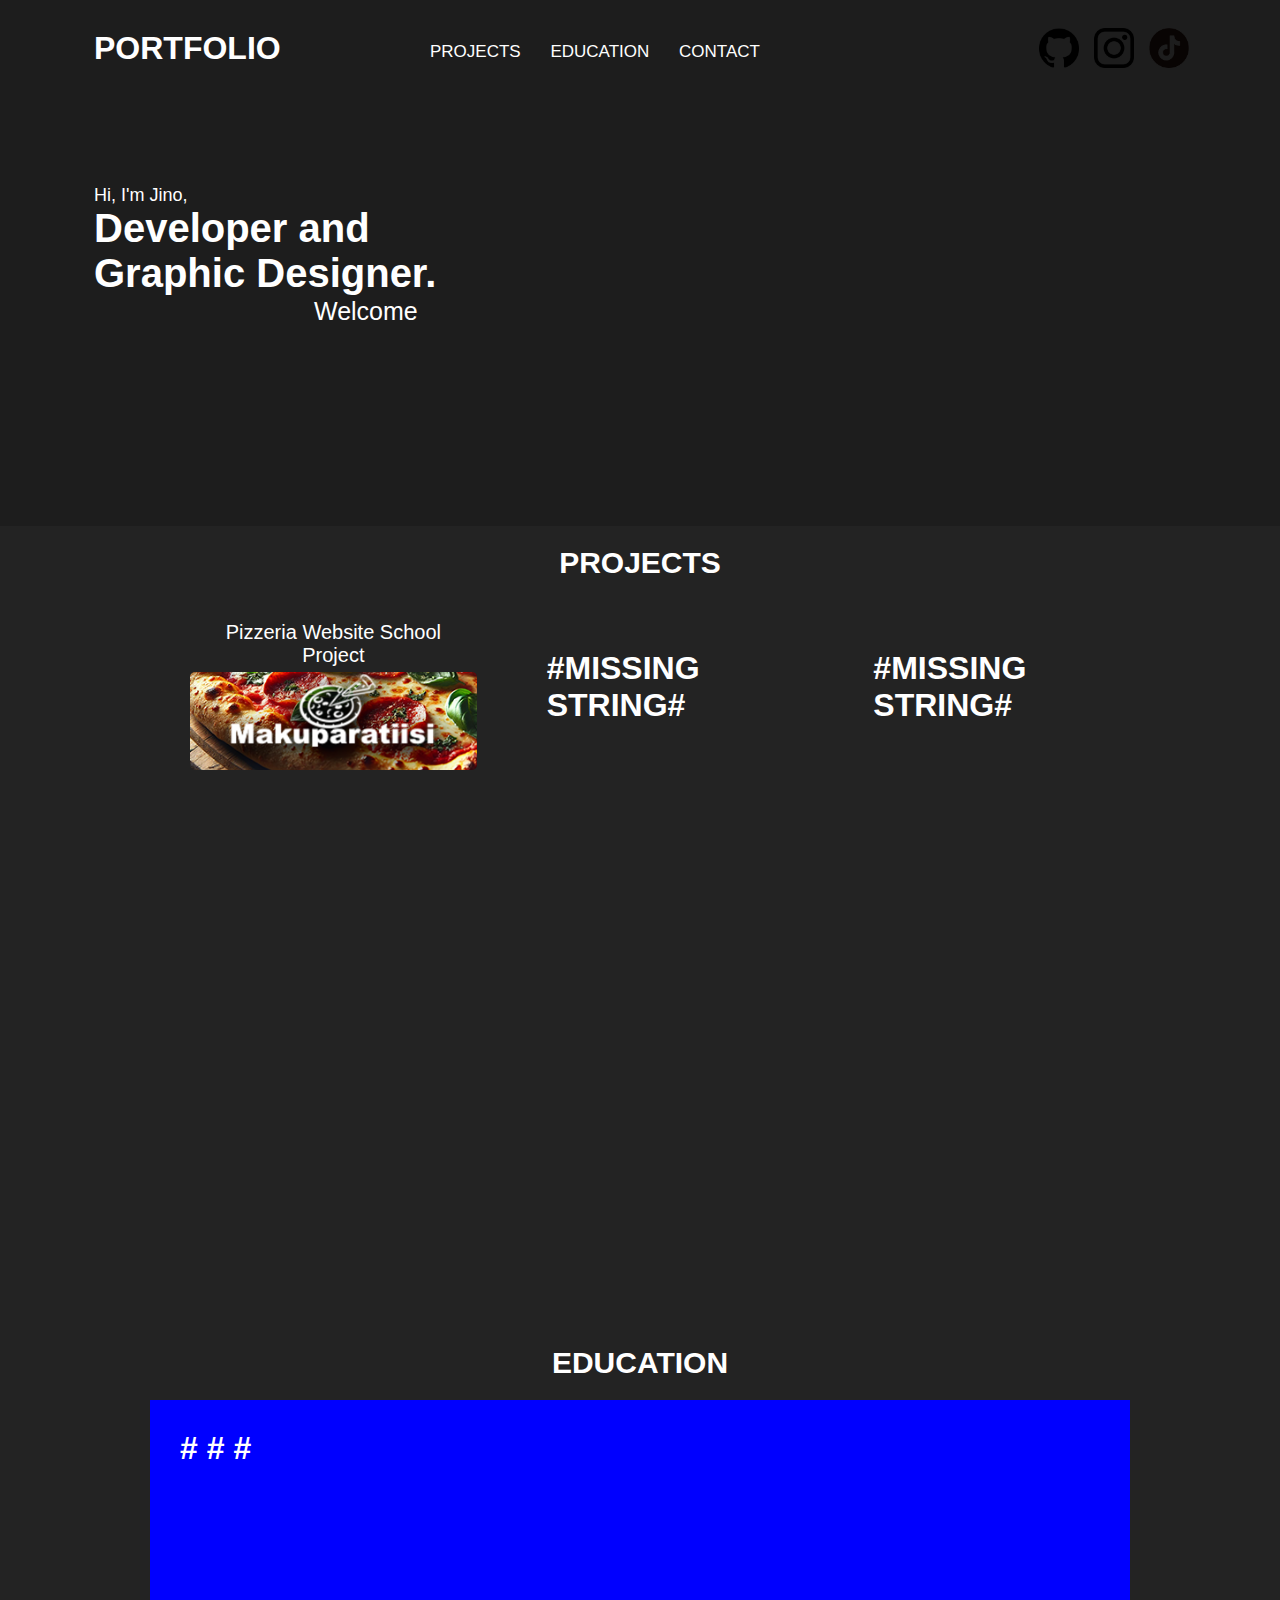
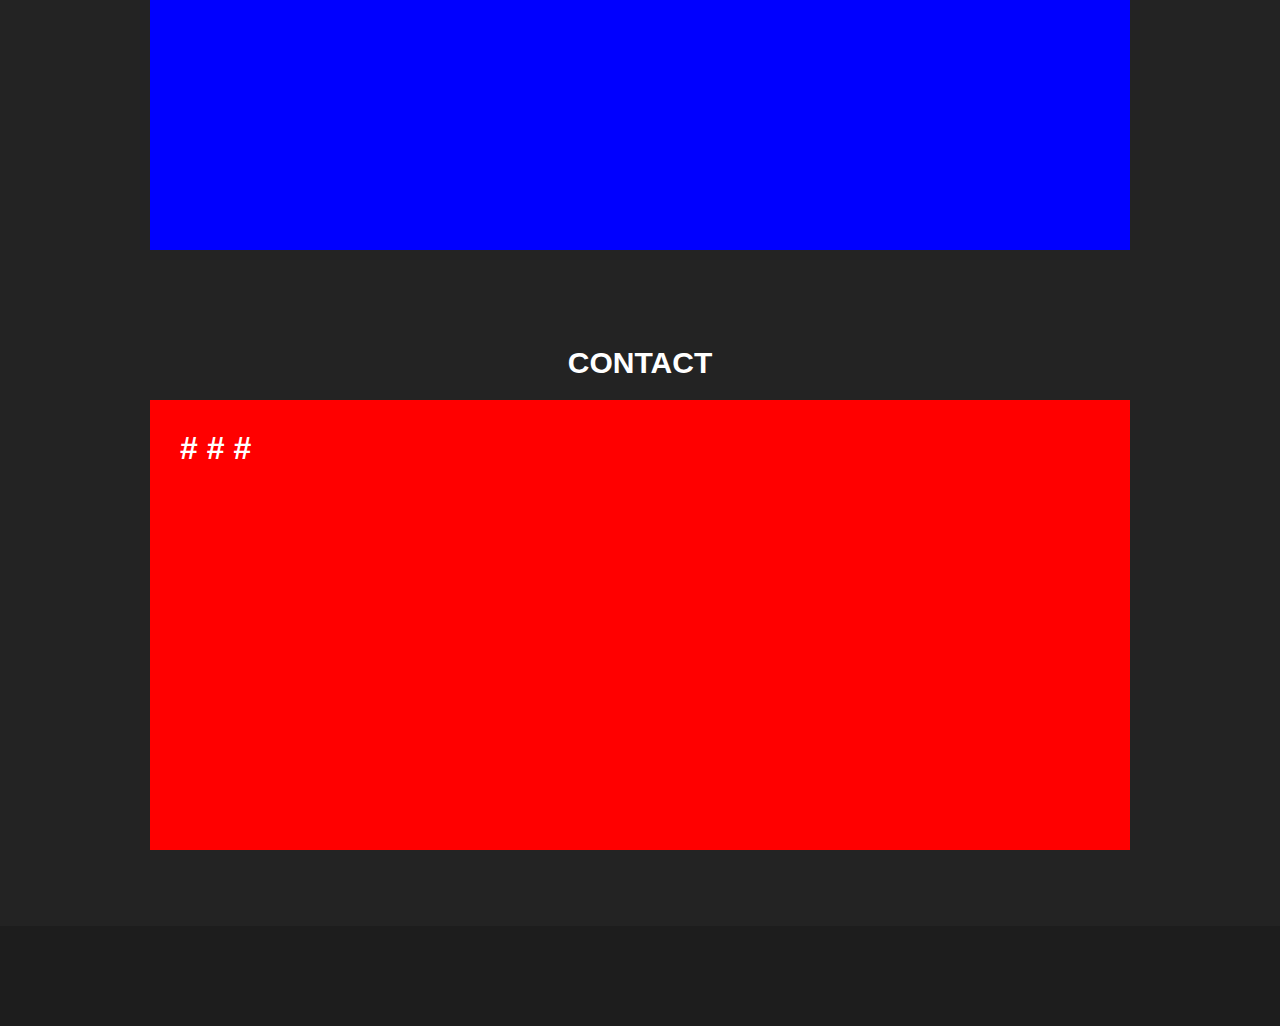
==== index.html @ 5ffaf914 "index" ====
<!DOCTYPE html>
<html lang="fi">
<head>
    <meta charset="UTF-8">
    <meta name="viewport" content="width=device-width, initial-scale=1.0">
    <link rel="stylesheet" href="style.css">
    <title>Portfolio</title>
</head>
<body>
<div class="container">
    <h1>PORTFOLIO</h1>
    <div class="content">
        <ul class="list">
            <li id="projectsbtn">PROJECTS</li>
            <li id="educationbtn">EDUCATION</li>
            <li id="contactbtn">CONTACT</li>
        </ul>
    </div>
    <div class="somecontainer">
        <a href="https://github.com/jinbs11" target="_blank">
            <img class="somet" src="Some/Github.png">
        </a>
        <a href="https://www.instagram.com/jino.r_?igsh=a2JzaWk5a2VmbW9z" target="_blank">
            <img class="somet" src="Some/Instagram.png">
        </a>
        <a href="https://www.tiktok.com/@.jinbs" target="_blank">
            <img class="somet" src="Some/Tiktok.png">
        </a>
    </div>
    <div class="content1">
        <p>Hi, I'm Jino,</p>
        <h2>Developer and<br>Graphic Designer.</br></h2>
        <p class="graph">Welcome</p>
    </div>
</div>
<div class="section2" id="projects">
    <h3>PROJECTS</h3>
    <div class="projectsholder">
        <div class="allProjects">
            <h1 class="p1-text">Pizzeria Website School Project</h1>
            <a class="project1" href="pizza.nettisivu.koulu/index.html">
                <h1> </h1>
            </a>
        </div>
        <div class="allProjects">
            <h1>#MISSING STRING#</h1>
        </div>
        <div class="allProjects">
            <h1>#MISSING STRING#</h1>
        </div>
    </div>
</div>
<div class="section3" id="education">
    <h3>EDUCATION</h3>
    <div class="education-text">
        <h1># # # </h1>
    </div>
</div>
<div class="section4" id="contact">
    <h3>CONTACT</h3>
    <div class="contact-text">
        <h1># # # </h1>
    </div>
</div>
<div class="section5">
    <h1> </h1>
</div>

<script src="script.js"></script>
</body>
</html>
---- style.css ----
body {
    background-color: rgb(29, 29, 29);
    overflow: scroll;
    overflow-x: hidden;
    margin: 0;
    padding: 0;
    height: 100%;
}

h1 {
    color: white;
    font-family: "Kanit", sans-serif;
    font-weight: 600;
    font-style: normal;
    text-align: left;
    margin: 30px
}


.container {
    width: 90%; /* Voit määrittää haluamasi leveyden */
    height: 100%; /* Aseta containerin korkeus koko näytön korkeudelle */
    display: flex; /* Käytä flexboxia sisällön keskittämiseen pystysuunnassa */
    justify-content: flex-start; /* Aseta sisältö ylös pystysuunnassa */
    margin-top: 0; /* Poista marginaali ylhäältä */
    margin: auto;
    flex-direction: column;
    overflow-y: hidden;
    position: relative;
}

.content {
    width: 500px;
    position: absolute;
    align-self: center;
    top: 25px;
}

.list {
    list-style: none;
    color: white;
    font-family: "Kanit", sans-serif;
    font-weight: 300;
    font-style: normal;
    cursor: pointer;
    font-size: 17px;
    flex-direction: row;
}
  
.list li {
    display: inline-block; /* Aseta listakohteet vierekkäin */
    margin-right: 25px; /* Lisää hieman väliä kohteiden väliin */
}

.list li:hover {
    font-weight: 600;

}

.content1 {
    margin-top: 70px;
    
}

h2 {
    color: white;
    font-family: "Kanit", sans-serif;
    font-weight: 600;
    font-style: normal;
    font-size: 40px;
    margin-left: 30px;
    margin-top: 0;
    margin-bottom: 0;
}

p {
    color: white;
    font-family: "Kanit", sans-serif;
    font-weight: 200;
    font-style: normal;
    font-size: 18px;
    margin-left: 30px; 
    margin-top: 20;
    margin-bottom: 0;
}

.graph {
    color: white;
    font-family: "Kanit", sans-serif;
    font-weight: 200;
    font-style: normal;
    font-size: 25px;
    margin-left: 250px; 
    margin-top: 1px;
    margin-bottom: 0;
}

.somet {
    width: 40px;
    height: 40px;
    transition: transform 0.3s ease;
    display: inline-block; /* Aseta listakohteet vierekkäin */
    margin-right: 15px;
    overflow-x: hidden;
    justify-content: center;
    align-items: center;
}

.somet:hover {
    transform: scale(1.08);
}

.somecontainer {
    /* background-color: rgb(40, 40, 40); */
    position: absolute;
    align-self: right;
    top: 25px;
    height: 50px;
    width: 190px;
    justify-content: center;
    align-items: center;
    right: 0;
    display: flex;
    border-radius: 5px;
    overflow-x: hidden;
}

.section2 {
    background-color: rgb(35, 35, 35);
    width: auto;
    height: 800px;
    margin-top: 200px;
    flex-direction: column;
    overflow-y: hidden;
    position: relative;
}

h3 {
    color: rgb(255, 255, 255);
    font-family: "Kanit", sans-serif;
    font-weight: 600;
    font-style: normal;
    margin: 20px;
    text-align: center;
    font-size: 30px;
}

.projectsholder {
    /* background-color: white; */
    margin-left: 150px;
    margin-right: 150px;
    height: 170px;
    overflow: hidden;
    display: flex;                /* Asetetaan flexboxilla projektit vierekkäin */
    justify-content: space-around;
}

.allProjects {
    /* background-color: rgb(142, 0, 0); */
    width: 350px;
    margin-left: 40px;
    margin-top: 20px;
    align-content: center;
    border-radius: 5px;
    display: flex;
    flex-direction: column;   
}

.project1 {
    width: 100%;
    height: 120px;
    align-content: center;
    border-radius: 5px;
    display: flex;
    justify-content: center;  /* Keskitys vaakasuunnassa */
    background-image: url(Kuvat/Projekti1.png);
    background-position-x: center;
    background-position-y: 45%;
    background-size: 100%;
    transition: transform 0.3s ease; 
}

.project1:hover {
    transform: scale(1.02);
}

.p1-text {
    color: rgb(255, 255, 255);
    font-family: "Kanit", sans-serif;
    font-weight: 200;
    font-style: normal;
    font-size: 20px;
    margin-top: 1px;
    margin-bottom: 5px;
    text-align: center;
}

.section3 {
    background-color: rgb(35, 35, 35);
    width: auto;
    height: 600px;
    flex-direction: column;
    overflow-y: hidden;
    position: relative;
}

.education-text {
    background-color: blue;
    margin-left: 150px;
    margin-right: 150px;
    height: 450px;
    overflow: hidden;
    justify-content: center;
}

.section4 {
    background-color: rgb(35, 35, 35);
    width: auto;
    height: 600px;
    flex-direction: column;
    overflow-y: hidden;
    position: relative;
}

.contact-text {
    background-color: rgb(255, 0, 0);
    margin-left: 150px;
    margin-right: 150px;
    height: 450px;
    overflow: hidden;
    justify-content: center;
}

.section5 {
    background-color: rgb(29, 29, 29);
    width: 100%;
    height: 100px;
    flex-direction: column;
    overflow-y: hidden;
    position: relative;
}
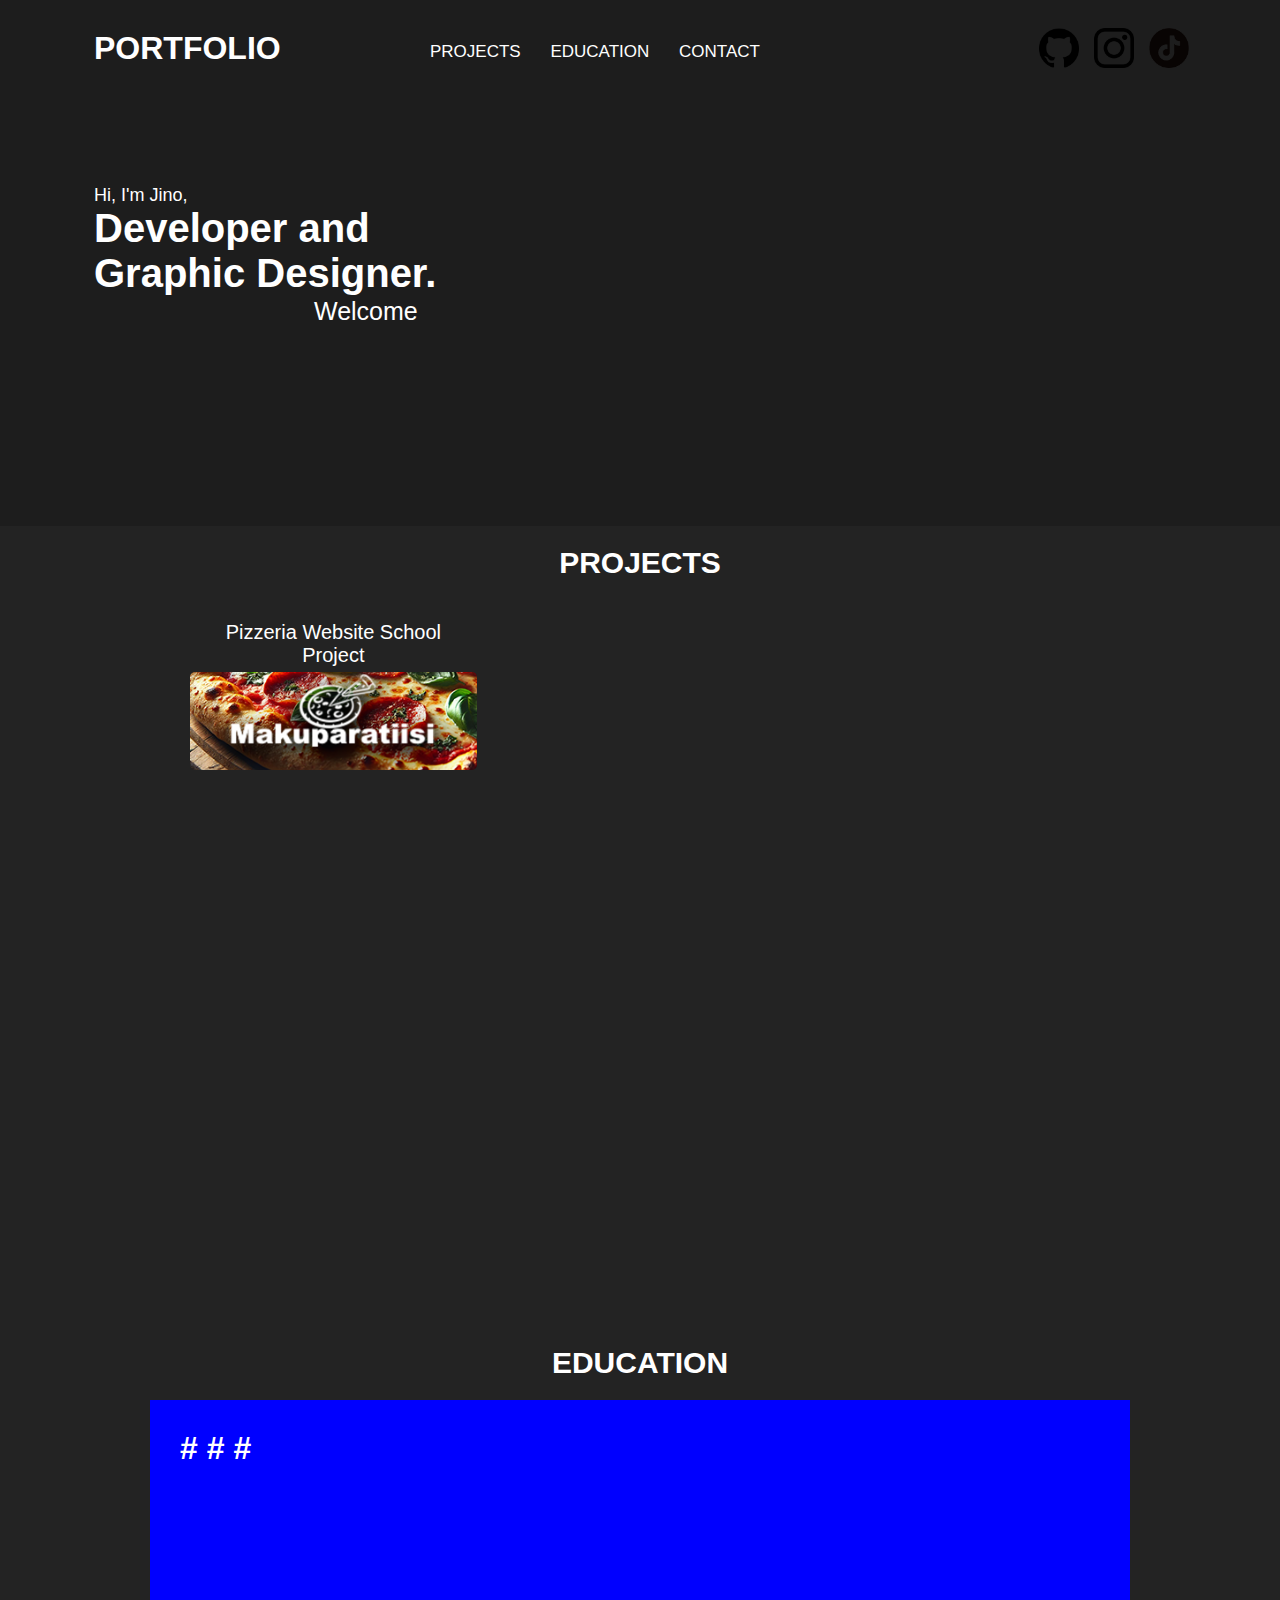
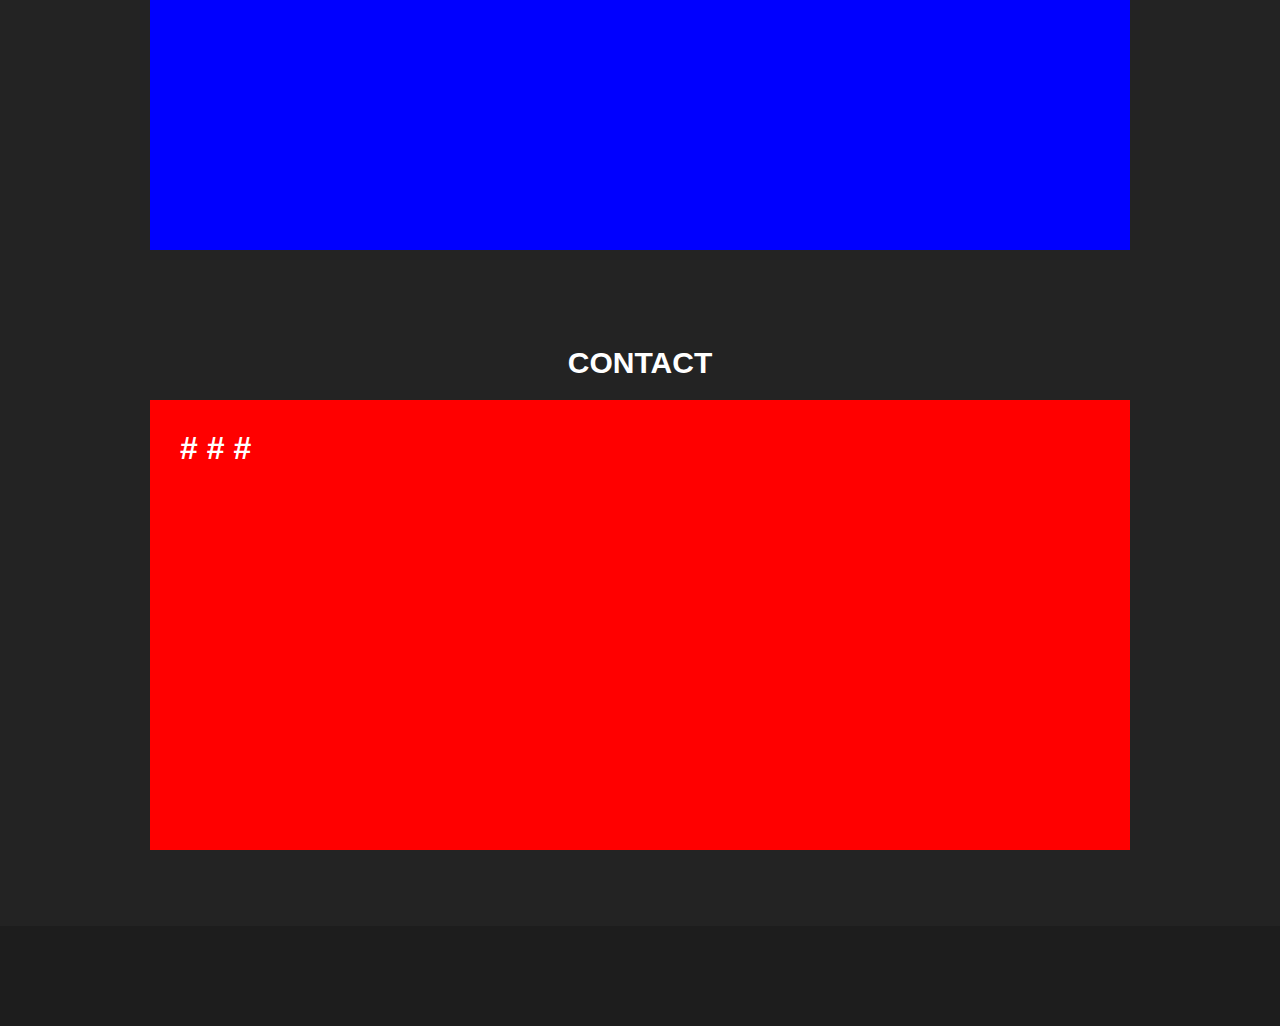
==== commit 46bd8644: "small" ====
--- a/index.html
+++ b/index.html
@@ -43,10 +43,10 @@
             </a>
         </div>
         <div class="allProjects">
-            <h1>#MISSING STRING#</h1>
+            <h1> </h1>
         </div>
         <div class="allProjects">
-            <h1>#MISSING STRING#</h1>
+            <h1> </h1>
         </div>
     </div>
 </div>
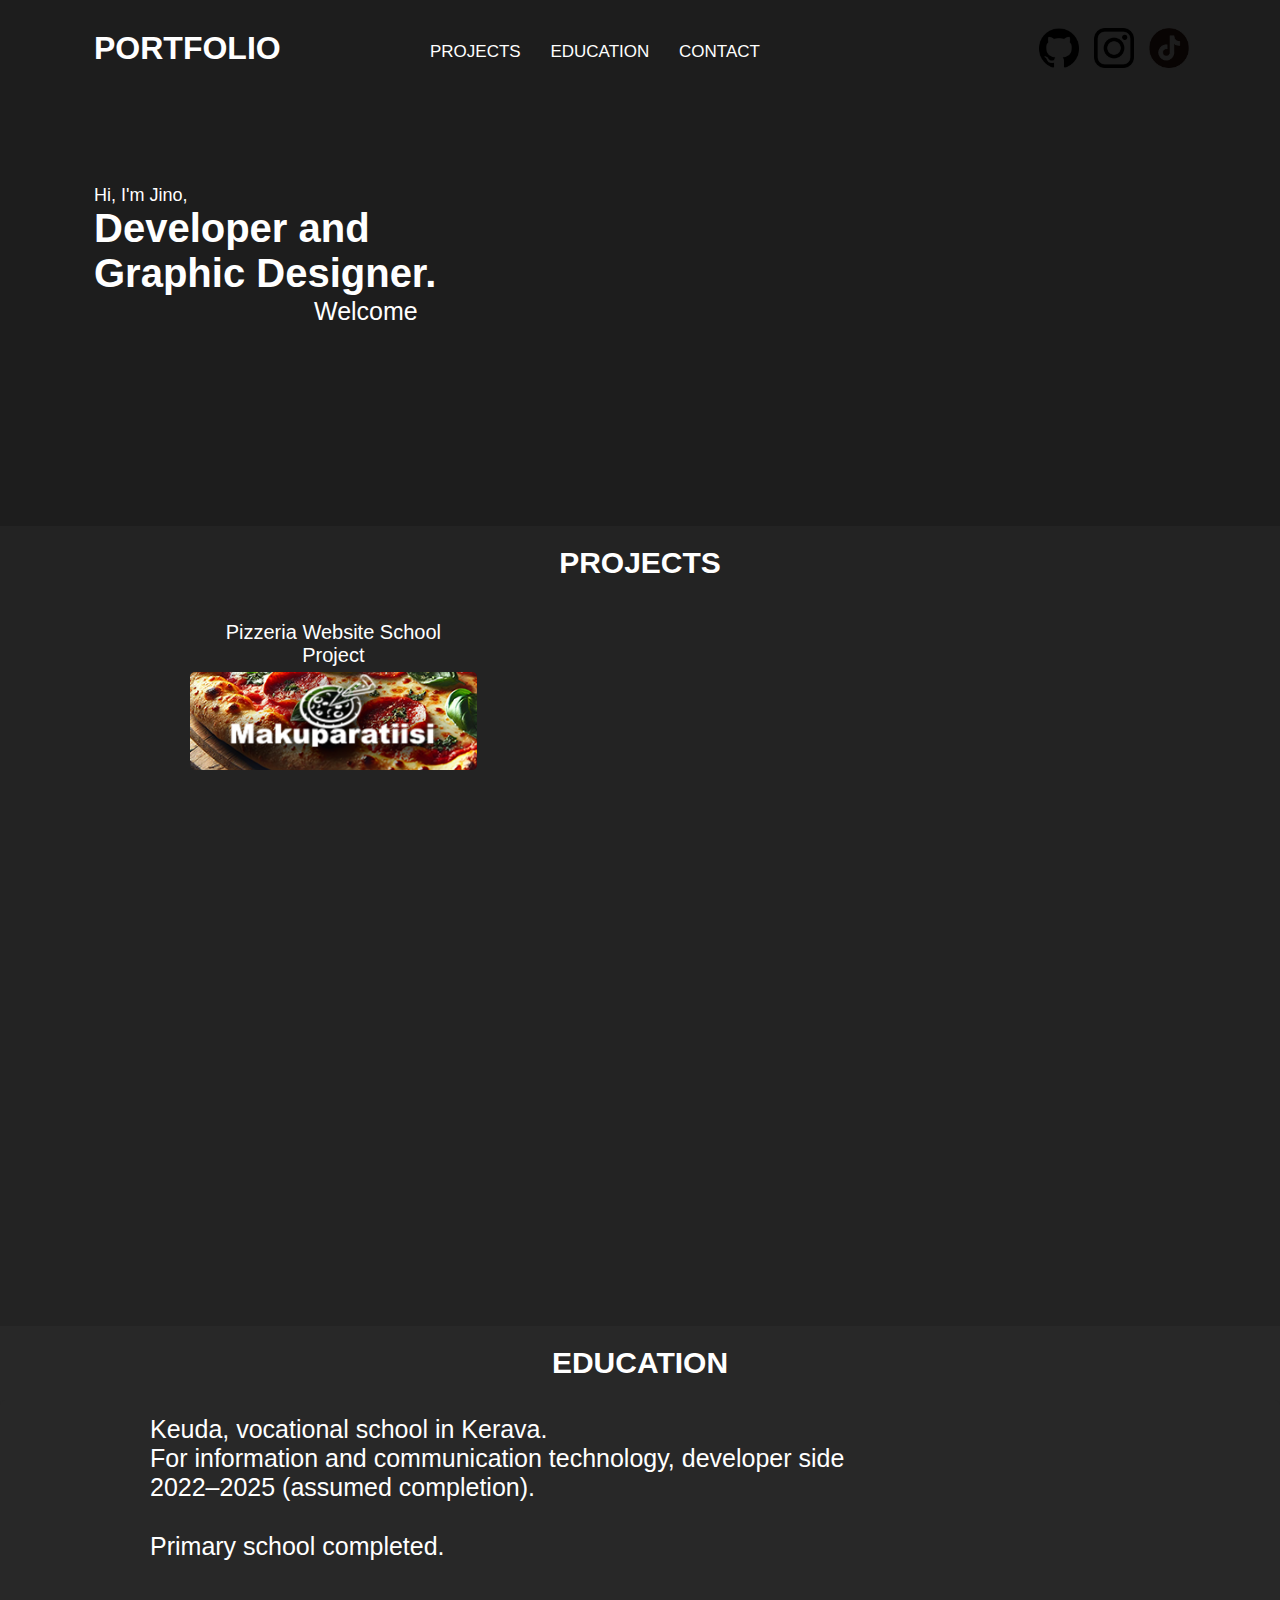
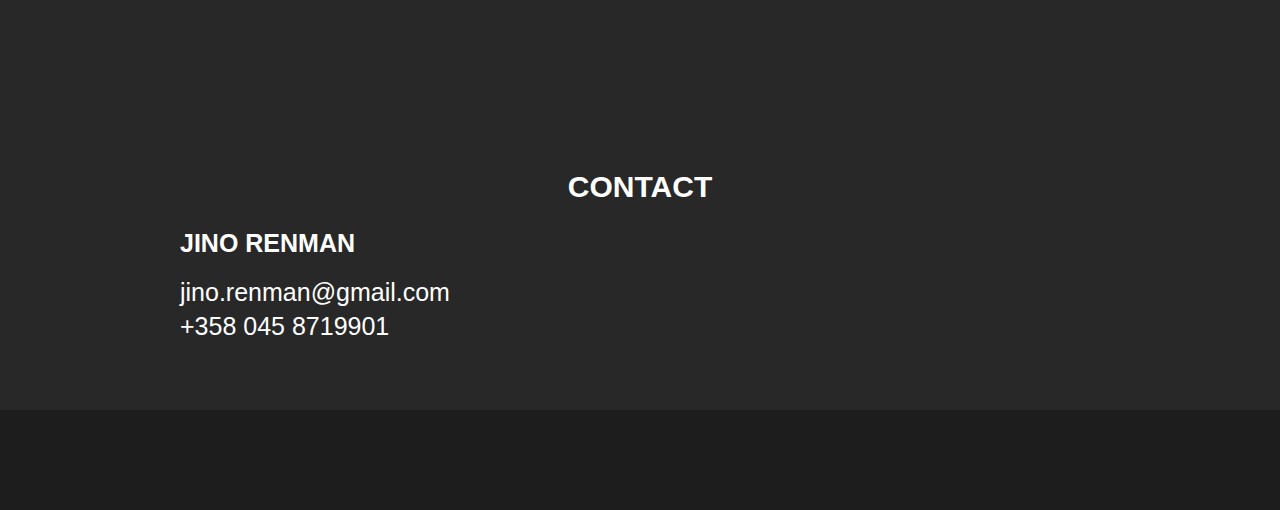
==== commit 15fe97d6: "commit" ====
--- a/index.html
+++ b/index.html
@@ -53,13 +53,17 @@
 <div class="section3" id="education">
     <h3>EDUCATION</h3>
     <div class="education-text">
-        <h1># # # </h1>
+        <h1 class="education-text1">Keuda, vocational school in Kerava.<br>For information and communication technology, developer side<br>2022–2025 (assumed completion).</h1>
+        <h1> </h1>
+        <h1 class="education-text1">Primary school completed.</h1>
     </div>
 </div>
 <div class="section4" id="contact">
     <h3>CONTACT</h3>
     <div class="contact-text">
-        <h1># # # </h1>
+        <h1 class="contact-text1">JINO RENMAN</h1>
+        <h1 class="contact-text2">jino.renman@gmail.com</h1>
+        <h1 class="contact-text2">+358 045 8719901</h1>
     </div>
 </div>
 <div class="section5">
--- a/style.css
+++ b/style.css
@@ -196,39 +196,77 @@
 }
 
 .section3 {
-    background-color: rgb(35, 35, 35);
+    background-color: rgb(40, 40, 40);
     width: auto;
-    height: 600px;
+    height: auto;
     flex-direction: column;
     overflow-y: hidden;
     position: relative;
 }
 
 .education-text {
-    background-color: blue;
+    background-color: rgb(40, 40, 40);
+    height: 350px;
+    width: 100%;
+    margin-bottom: 0;
+    overflow: hidden;
+    justify-content: center;
+    border-radius: 5px;
+}
+
+.education-text1 {
+    color: rgb(255, 255, 255);
+    font-family: "Kanit", sans-serif;
+    font-weight: 400;
+    font-style: normal;
+    font-size: 25px;
+    margin-top: 15px;
+    margin-bottom: 20px;
+    text-align: left;
     margin-left: 150px;
     margin-right: 150px;
-    height: 450px;
-    overflow: hidden;
-    justify-content: center;
 }
 
 .section4 {
-    background-color: rgb(35, 35, 35);
-    width: auto;
-    height: 600px;
+    background-color: rgb(40, 40, 40);
+    width: 100%;
+    height: 260px;
     flex-direction: column;
     overflow-y: hidden;
     position: relative;
 }
 
 .contact-text {
-    background-color: rgb(255, 0, 0);
+    /* background-color: rgb(255, 0, 0); */
     margin-left: 150px;
     margin-right: 150px;
-    height: 450px;
+    height: 150px;
     overflow: hidden;
     justify-content: center;
+}
+
+.contact-text1 {
+
+    color: rgb(255, 255, 255);
+    font-family: "Kanit", sans-serif;
+    font-weight: 700;
+    font-style: normal;
+    font-size: 25px;
+    margin-top: 5px;
+    margin-bottom: 20px;
+    text-align: left;
+}
+
+.contact-text2 {
+
+    color: rgb(255, 255, 255);
+    font-family: "Kanit", sans-serif;
+    font-weight: 400;
+    font-style: normal;
+    font-size: 25px;
+    margin-top: 5px;
+    margin-bottom: 5px;
+    text-align: left;
 }
 
 .section5 {
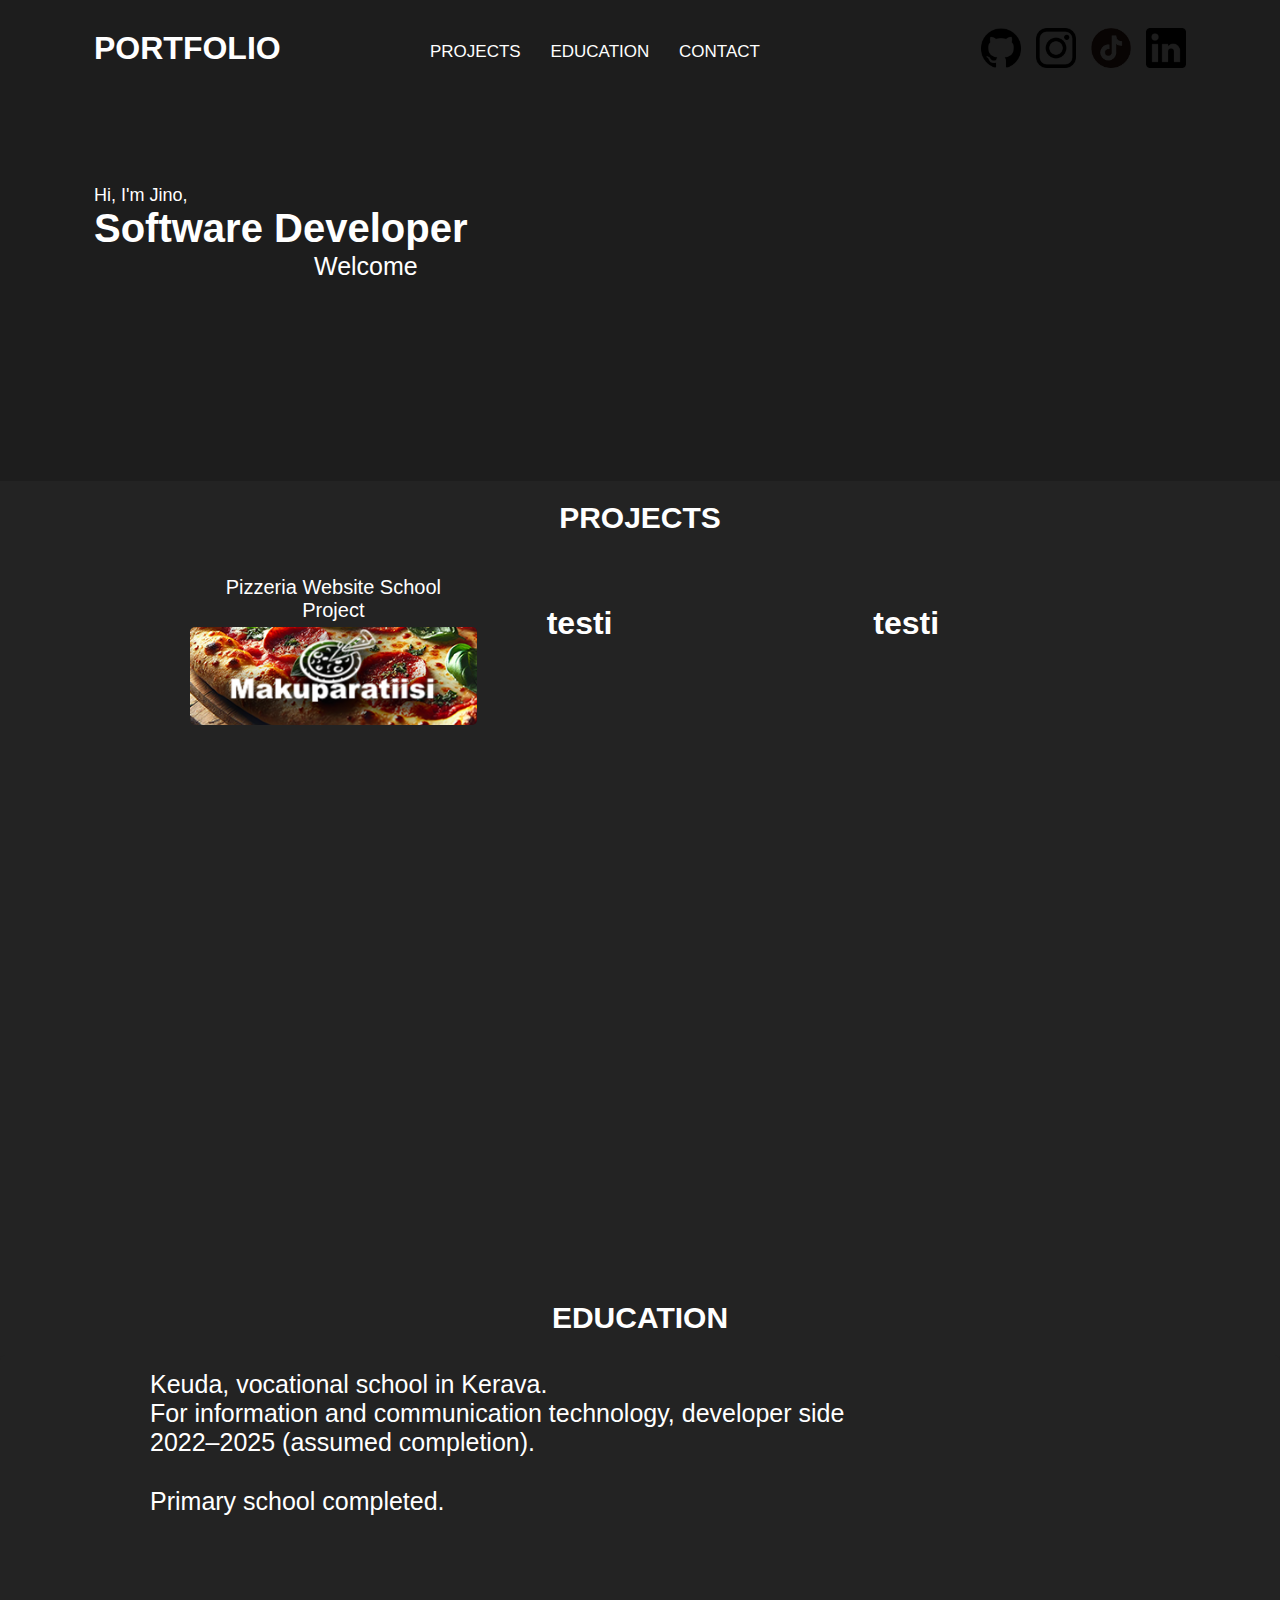
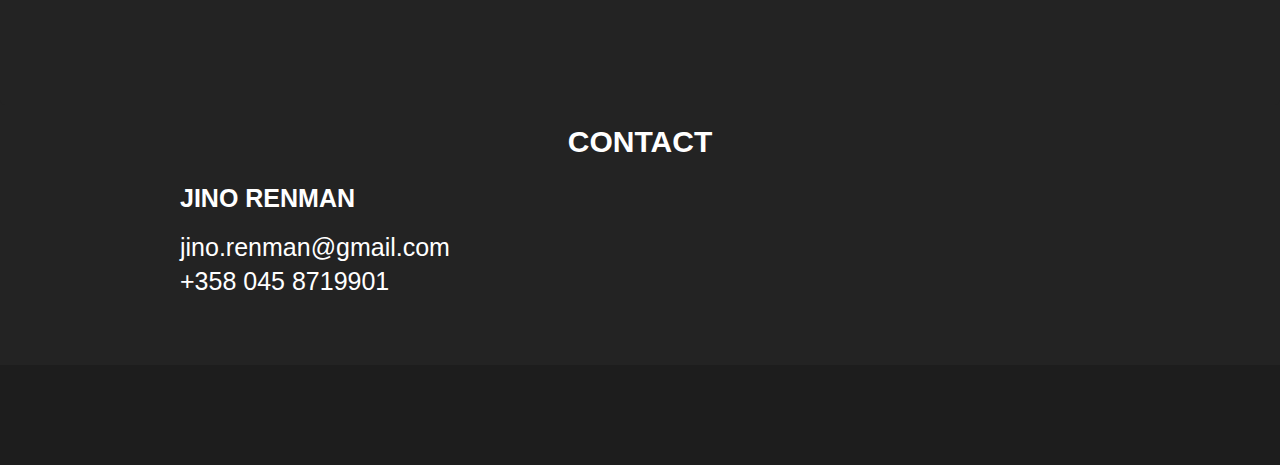
==== commit 02e92193: "update" ====
--- a/index.html
+++ b/index.html
@@ -1,5 +1,5 @@
 <!DOCTYPE html>
-<html lang="fi">
+<html lang="eng">
 <head>
     <meta charset="UTF-8">
     <meta name="viewport" content="width=device-width, initial-scale=1.0">
@@ -26,10 +26,13 @@
         <a href="https://www.tiktok.com/@.jinbs" target="_blank">
             <img class="somet" src="Some/Tiktok.png">
         </a>
+        <a href="https://www.linkedin.com/in/jino-renman-369b832a1/" target="_blank">
+            <img class="somet" src="Some/Linkedin.png">
+        </a>
     </div>
     <div class="content1">
         <p>Hi, I'm Jino,</p>
-        <h2>Developer and<br>Graphic Designer.</br></h2>
+        <h2>Software Developer</h2>
         <p class="graph">Welcome</p>
     </div>
 </div>
@@ -43,10 +46,10 @@
             </a>
         </div>
         <div class="allProjects">
-            <h1> </h1>
+            <h1>testi</h1>
         </div>
         <div class="allProjects">
-            <h1> </h1>
+            <h1>testi</h1>
         </div>
     </div>
 </div>
@@ -72,4 +75,4 @@
 
 <script src="script.js"></script>
 </body>
-</html>
+</html>--- a/style.css
+++ b/style.css
@@ -116,7 +116,7 @@
     align-self: right;
     top: 25px;
     height: 50px;
-    width: 190px;
+    width: 250px;
     justify-content: center;
     align-items: center;
     right: 0;
@@ -151,7 +151,7 @@
     margin-right: 150px;
     height: 170px;
     overflow: hidden;
-    display: flex;                /* Asetetaan flexboxilla projektit vierekkäin */
+    display: flex;                
     justify-content: space-around;
 }
 
@@ -172,7 +172,7 @@
     align-content: center;
     border-radius: 5px;
     display: flex;
-    justify-content: center;  /* Keskitys vaakasuunnassa */
+    justify-content: center;
     background-image: url(Kuvat/Projekti1.png);
     background-position-x: center;
     background-position-y: 45%;
@@ -196,7 +196,7 @@
 }
 
 .section3 {
-    background-color: rgb(40, 40, 40);
+    background-color: rgb(35, 35, 35);
     width: auto;
     height: auto;
     flex-direction: column;
@@ -205,7 +205,7 @@
 }
 
 .education-text {
-    background-color: rgb(40, 40, 40);
+    background-color: rgb(35, 35, 35);
     height: 350px;
     width: 100%;
     margin-bottom: 0;
@@ -228,7 +228,7 @@
 }
 
 .section4 {
-    background-color: rgb(40, 40, 40);
+    background-color: rgb(35, 35, 35);
     width: 100%;
     height: 260px;
     flex-direction: column;
